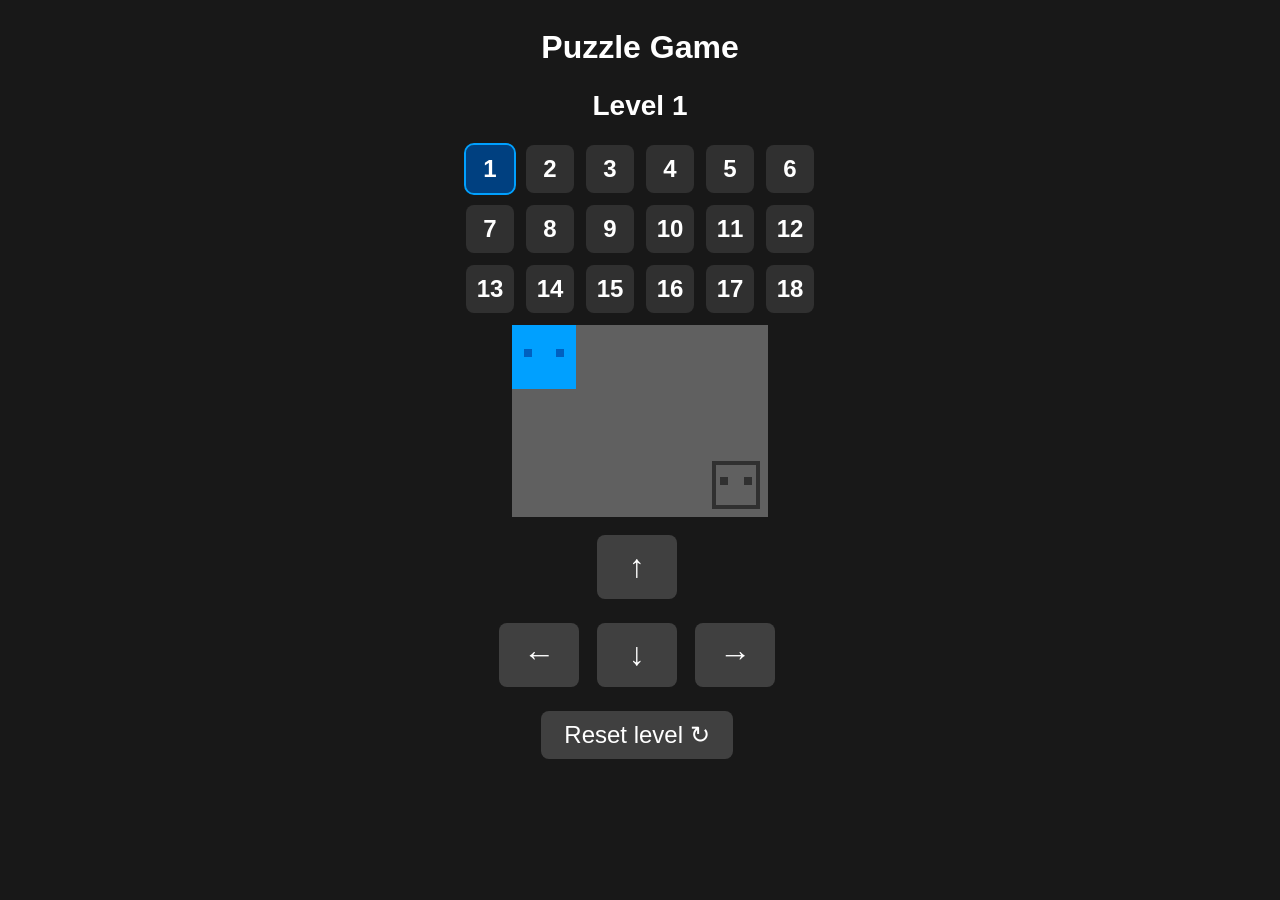
==== index.html @ 7ec207f0 "Published game" ====
<!DOCTYPE html>
<html lang="en">
<head>
    <meta charset="UTF-8">
    <meta name="viewport" content="width=device-width, initial-scale=1.0">
    <title>Puzzle Game</title>
    <link rel="stylesheet" href="style.css">
    <link rel="icon" type="image/x-icon" href="favicon.png">
</head>
<body>
    <h1>Puzzle Game</h1>

    <h2 id="level" style="text-align: center;">Level N/A</h2>

    <div id="level-selector" class="level-selector" aria-label="Level selector"></div>

    <canvas id="game"></canvas>

    <div class="controls">
        <button id="btn-up" aria-label="Move up">↑</button>
        <div class="controls-row">
            <button id="btn-left" aria-label="Move left">←</button>
            <button id="btn-down" aria-label="Move down">↓</button>
            <button id="btn-right" aria-label="Move right">→</button>
        </div>
        <button id="btn-reset" aria-label="Reset level">Reset level ↻</button>
    </div>

    <script type="module" src="game.js"></script>
</body>
</html>
---- style.css ----
/* Background */
/* ================================================================ */

body {
    font-family: Arial;
    background: #181818;
    text-align: left;
    padding: 8px;
    max-width: 960px;
    margin: auto;
    color: #FFFFFF;
}

.row {
    display: flex;
    flex-direction: row;
    align-items: center;
    justify-content: center;
    gap: 6px;
    margin: 10px 0;
}

hr {
    border: 2px solid #404040;
}

/* Text */
/* ================================================================ */

h1 {
    font-size: 32px;
    text-align: center;
}

h2 {
    font-size: 28px;
}

p {
    font-size: 16px;
    line-height: 24px;
    margin: 8px 0px;
}

code {
    background: #000000;
    padding: 2px 6px;
    border-radius: 4px;
}

a {
    color: #FFE040;
}

label {
    display: flex;
    align-items: center;
    gap: 6px;
    font-weight: 700;
}

/* Button */
/* ================================================================ */

button {
    background: #2080FF;
    color: #FFFFFF;
    box-sizing: border-box;
    border: 0 solid #000;
    max-width: 240px;
    padding: 6px 10px;
    margin: 6px 6px 6px 0px;
    font-size: 20px;
    border-radius: 4px;
    cursor: pointer;
    white-space: nowrap;
}

button:active {
    background: #0060E0;
}

button:disabled {
    background: #606060;
    cursor: not-allowed;
}

/* Input */
/* ================================================================ */

input {
    width: 80px;
    height: 32px;
    background: #000000;
    color: #e8e8e8;
    border: 1px solid #2b2b2b;
    border-radius: 8px;
    padding: 4px 8px;
    font-family: monospace;
    font-size: 20px;
}

/* Text area */
/* ================================================================ */

textarea {
    width: 100%;
    height: 200px;
    min-height: 160px;
    background: #000000;
    color: #FFFFFF;
    border: 1px solid #606060;
    padding: 12px;
    font-family: monospace;
    font-size: 16px;
    box-sizing: border-box;
    resize: vertical;
    border-radius: 4px;
}

/* Canvas */
/* ================================================================ */

canvas {
    display: block;
    margin: auto;
}

/* Level selector */
/* ================================================================ */

.level-selector {
    margin: 12px auto 12px auto;
    display: grid;
    grid-template-columns: repeat(6, 48px);
    gap: 12px;
    justify-content: center;
    user-select: none;
}

.level-selector button {
    width: 48px;
    height: 48px;
    border-radius: 8px;
    border: none;
    background: #303030;
    color: #FFFFFF;
    font-weight: 700;
    font-size: 24px;
    cursor: pointer;
    margin: 0;
}

.level-selector button:active {
    transform: translateY(2px);
}

.level-selector button[aria-current="true"] {
    outline: 2px solid #00A0FF;
    background: #004080;
}

.level-selector button.completed {
    background: #008000;
}

.level-selector button[aria-current="true"].completed {
    outline: 2px solid #00C000;
    background: #006000;
}

/* Mobile controls */
/* ================================================================ */

.controls {
    display: flex;
    flex-direction: column;
    align-items: center;
    gap: 12px;
    margin: 12px auto;
    max-width: 400px;
}

.controls-row {
    display: flex;
    flex-direction: row;
    width: 100%;
    justify-content: center;
    gap: 12px;
}

.controls button {
    font-size: 32px;
    width: 80px;
    height: 64px;
    border-radius: 8px;
    border: none;
    background: #404040;
    color: #FFFFFF;
}

#btn-reset {
    text-align: center;
    font-size: 24px;
    width: 192px;
    height: 48px;
}

.controls button:active {
    background: #505050;
    transform: translateY(4px);
}

/* Block selector */
/* ================================================================ */

.block-selector {
    width: 48px;
    height: 48px;
    border-radius: 8px;
    border: none;
    background: #303030;
    color: #fff;
    font-weight: 700;
    font-size: 20px;
    cursor: pointer;
}

.block-selector.selected {
    outline: 2px solid #00A0FF;
    background: #004080;
}

/* Editor */
/* ================================================================ */

.editor-dimensions {
    margin: 0 auto;
    flex-wrap: wrap;
}
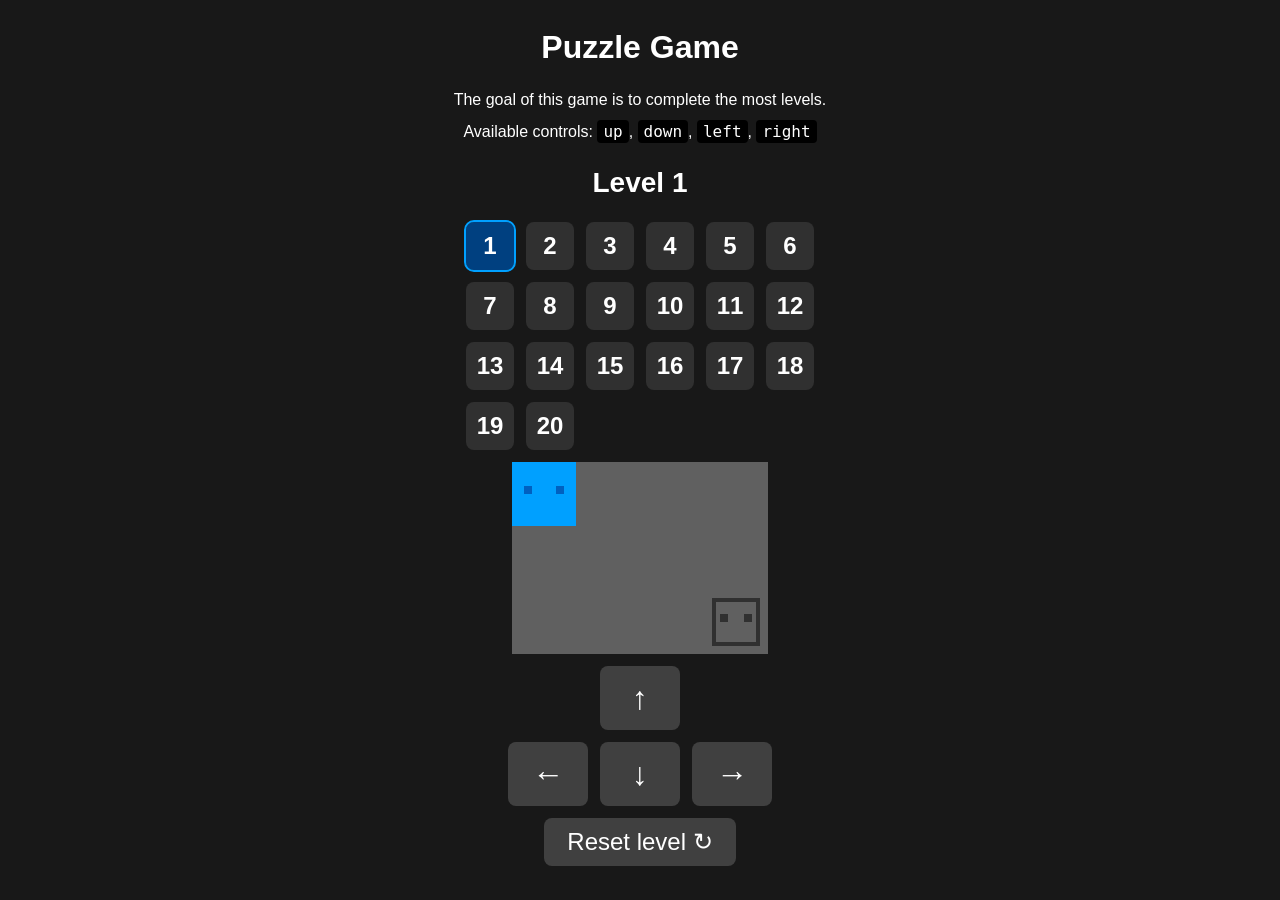
==== commit 2659a23a: "Added 2 levels" ====
--- a/index.html
+++ b/index.html
@@ -9,6 +9,9 @@
 </head>
 <body>
     <h1>Puzzle Game</h1>
+
+    <p style="text-align: center;">The goal of this game is to complete the most levels.</p>
+    <p style="text-align: center;">Available controls: <code>up</code>, <code>down</code>, <code>left</code>, <code>right</code></p>
 
     <h2 id="level" style="text-align: center;">Level N/A</h2>
 
--- a/style.css
+++ b/style.css
@@ -46,10 +46,6 @@
     background: #000000;
     padding: 2px 6px;
     border-radius: 4px;
-}
-
-a {
-    color: #FFE040;
 }
 
 label {
@@ -194,6 +190,7 @@
     width: 80px;
     height: 64px;
     border-radius: 8px;
+    margin: 0;
     border: none;
     background: #404040;
     color: #FFFFFF;
